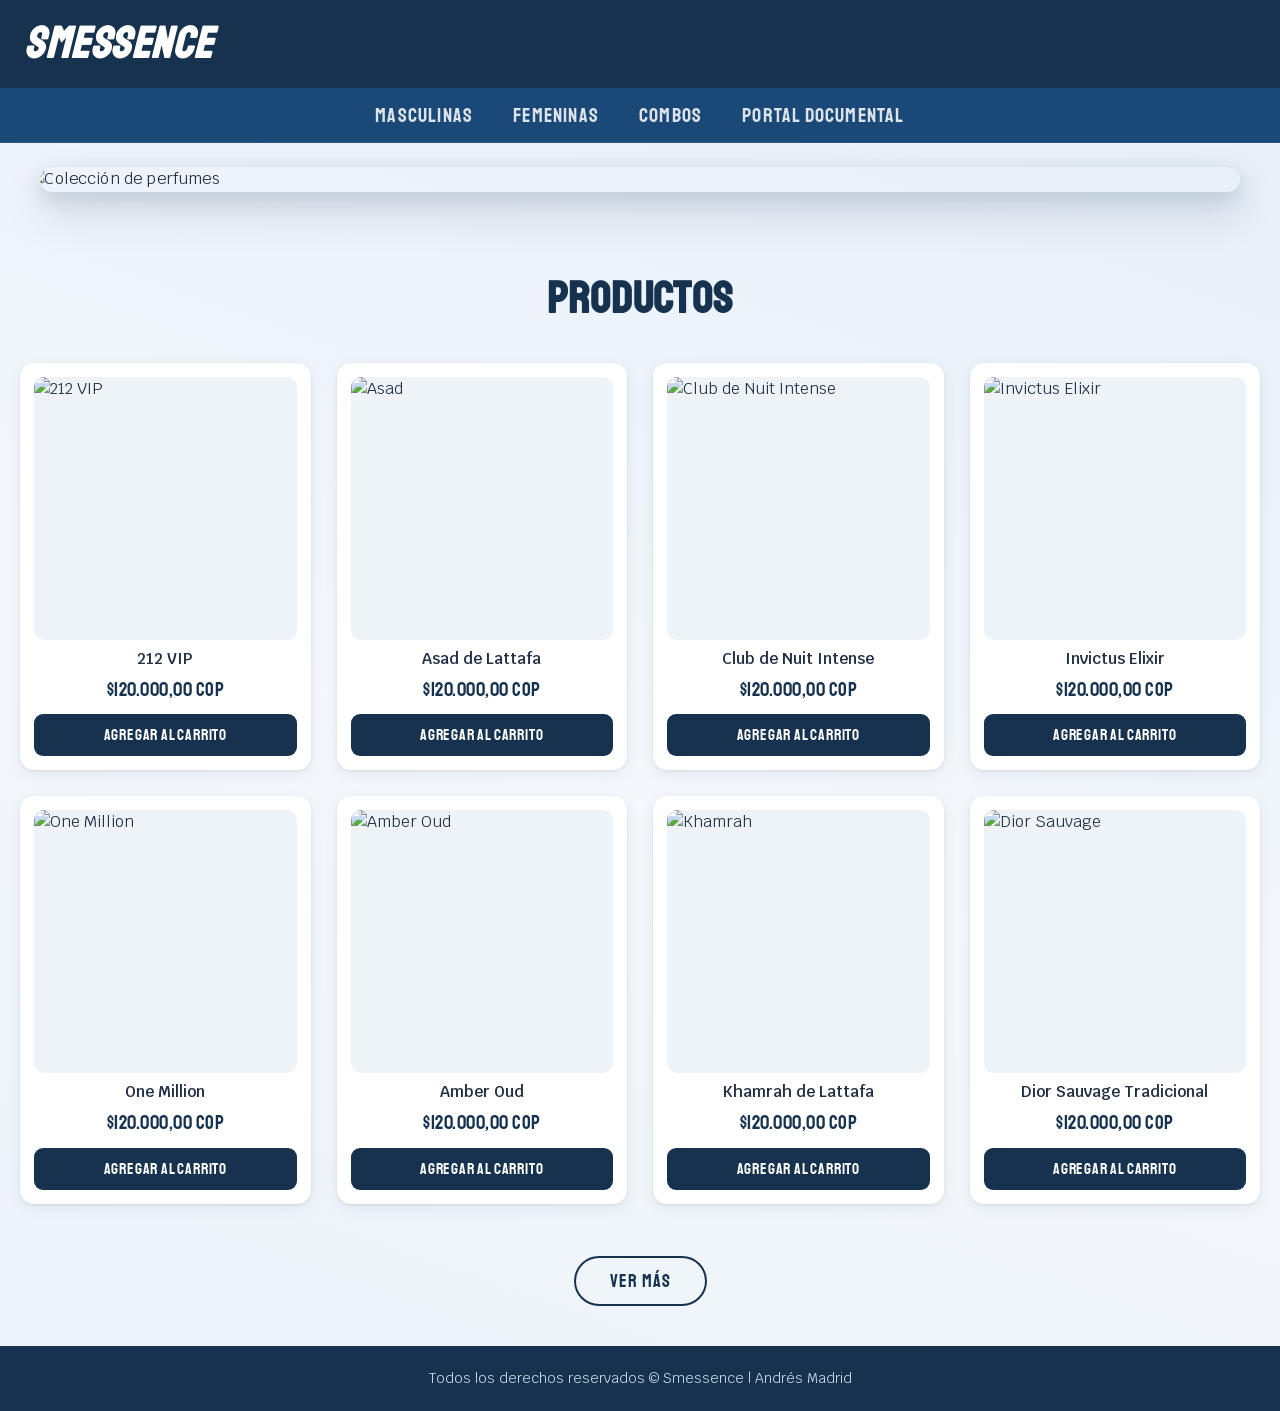
==== index.html @ 1ad8425e "Agrega Portal Documental y renueva visualmente el sitio Portal Documental (carpeta portal/): softwar" ====
<!DOCTYPE html>
<html lang="es">
<head>
    <meta charset="UTF-8">
    <meta name="viewport" content="width=device-width, initial-scale=1.0">
    <title>Smessence | Perfumes</title>
    <link rel="preload" href="css/normalize.css" as="style">
    <link rel="stylesheet" href="css/normalize.css">
    <link rel="preconnect" href="https://fonts.googleapis.com">
    <link rel="preconnect" href="https://fonts.gstatic.com" crossorigin>
    <link href="https://fonts.googleapis.com/css2?family=Krub:ital,wght@0,200;0,300;0,400;0,500;0,600;0,700;1,200;1,300;1,400;1,500;1,600;1,700&family=Staatliches&display=swap" rel="stylesheet">
    <link rel="stylesheet" href="css/style.css">
</head>
<body>
    <header class="header">
    <a href="/index.html"><h1 class="header__titulo"><i>Smessence</i></h1></a>
    </header>
    <div class="nav-pri">
        <nav class="navegacion-principal contenedor">
            <a href="pages/masculinas.html">Masculinas</a>
            <a href="pages/femeninas.html">Femeninas</a>
            <a href="pages/combos.html">Combos</a>
            <a href="portal/index.html">Portal Documental</a>
        </nav>
    </div>

    <div class="carrusel">
        <div class="carrusel-imagenes">
            <img src="imagenes/Bodegon_Vogue_4_202.jpg" alt="Colección de perfumes" class="activo">
            <img src="imagenes/jean-paul-gaultier-perfume-hombre-le-male-655b6e1000555.jpg" alt="Jean Paul Gaultier Le Male">
            <img src="imagenes/mejores-perfumes-citricos-para-hombre-649ea676714cf.jpg" alt="Perfumes cítricos para hombre">
        </div>
    </div>

    <main class="contenedor">
        <h1>Productos</h1>
        <div class="grid">
            <div class="producto">
                <a href="pages/Productos/212VIP">
                    <img class="producto__imagen" src="../imagenes/212.jpg" alt="212 VIP">
                    <div class="producto__informacion">
                        <p class="producto__nombre">212 VIP</p>
                        <p class="producto__precio">$120.000,00 COP</p>
                    </div>
                </a>
                 <button class="btn-agregar" onclick="agregarAlCarrito('212 VIP', 120000, 'imagenes/212.jpg')">
                    Agregar al carrito
                 </button>
            </div>
            <div class="producto">
                <a href="pages/Productos/asad.html">
                    <img class="producto__imagen" src="../imagenes/asad.jpg" alt="Asad">
                    <div class="producto__informacion">
                        <p class="producto__nombre">Asad de Lattafa</p>
                        <p class="producto__precio">$120.000,00 COP</p>
                    </div>
                </a>
                 <button class="btn-agregar" onclick="agregarAlCarrito('Asad', 120000, 'imagenes/asad.jpg')">
                    Agregar al carrito
                 </button>
            </div>
            <div class="producto">
                <a href="pages/Productos/clubdenuit.html">
                    <img class="producto__imagen" src="../imagenes/clubnuitintense.jpg" alt="Club de Nuit Intense">
                    <div class="producto__informacion">
                        <p class="producto__nombre">Club de Nuit Intense</p>
                        <p class="producto__precio">$120.000,00 COP</p>
                    </div>
                </a>
                 <button class="btn-agregar" onclick="agregarAlCarrito('Club de Nuit Intense', 120000, 'imagenes/clubnuitintense.jpg')">
                    Agregar al carrito
                 </button>
            </div>
            <div class="producto">
                <a href="pages/Productos/incituselixir.html">
                    <img class="producto__imagen" src="../imagenes/invictuselixir.jpg" alt="Invictus Elixir">
                    <div class="producto__informacion">
                        <p class="producto__nombre">Invictus Elixir</p>
                        <p class="producto__precio">$120.000,00 COP</p>
                    </div>
                </a>
                 <button class="btn-agregar" onclick="agregarAlCarrito('Invictus Elixir', 120000, 'imagenes/invictuselixir.jpg')">
                    Agregar al carrito
                 </button>
            </div>
            <div class="producto">
                <a href="pages/Productos/onemillion.html">
                    <img class="producto__imagen" src="../imagenes/onemillion.jpg" alt="One Million">
                    <div class="producto__informacion">
                        <p class="producto__nombre">One Million</p>
                        <p class="producto__precio">$120.000,00 COP</p>
                    </div>
                </a>
                 <button class="btn-agregar" onclick="agregarAlCarrito('One Million', 120000, 'imagenes/onemillion.jpg')">
                    Agregar al carrito
                 </button>
            </div>
            <div class="producto">
                <a href="pages/Productos/amberoud.html">
                    <img class="producto__imagen" src="../imagenes/amberoud.jpg" alt="Amber Oud">
                    <div class="producto__informacion">
                        <p class="producto__nombre">Amber Oud</p>
                        <p class="producto__precio">$120.000,00 COP</p>
                    </div>
                </a>
                 <button class="btn-agregar" onclick="agregarAlCarrito('Amber Oud', 120000, 'imagenes/amberoud.jpg')">
                    Agregar al carrito
                 </button>
            </div>
            <div class="producto">
                <a href="pages/Productos/khamrah.html">
                    <img class="producto__imagen" src="../imagenes/khamrah.jpg" alt="Khamrah">
                    <div class="producto__informacion">
                        <p class="producto__nombre">Khamrah de Lattafa</p>
                        <p class="producto__precio">$120.000,00 COP</p>
                    </div>
                </a>
                 <button class="btn-agregar" onclick="agregarAlCarrito('Khamrah', 120000, 'imagenes/khamrah.jpg')">
                    Agregar al carrito
                 </button>
            </div>
            <div class="producto">
                <a href="pages/Productos/diorsauvage.html">
                    <img class="producto__imagen" src="../imagenes/diordsauvagetradicional.jpg" alt="Dior Sauvage">
                    <div class="producto__informacion">
                        <p class="producto__nombre">Dior Sauvage Tradicional</p>
                        <p class="producto__precio">$120.000,00 COP</p>
                    </div>
                </a>
                 <button class="btn-agregar" onclick="agregarAlCarrito('Dior Sauvage', 120000, 'imagenes/diordsauvagetradicional.jpg')">
                    Agregar al carrito
                 </button>
            </div>
            <div class="producto oculto">
                <a href="pages/Productos/creed.html">
                    <img class="producto__imagen" src="../imagenes/creedvirginislanwater.jpg" alt="Creed Virgin Island Water">
                    <div class="producto__informacion">
                        <p class="producto__nombre">Creed Virgin Island Water</p>
                        <p class="producto__precio">$120.000,00 COP</p>
                    </div>
                </a>
                 <button class="btn-agregar" onclick="agregarAlCarrito('Creed Virgin Island Water', 120000, 'imagenes/creedvirginislanwater.jpg')">
                    Agregar al carrito
                 </button>
            </div>
            <div class="producto oculto">
                <a href="pages/Productos/ultramale.html">
                    <img class="producto__imagen" src="../imagenes/jeanpaulgaultierultramale.jpg" alt="Ultra Male">
                    <div class="producto__informacion">
                        <p class="producto__nombre">Ultra Male de Jean Paul Gaultier</p>
                        <p class="producto__precio">$120.000,00 COP</p>
                    </div>
                </a>
                 <button class="btn-agregar" onclick="agregarAlCarrito('Ultra Male', 120000, 'imagenes/ultramale.jpg')">
                    Agregar al carrito
                 </button>
            </div>
            <div class="producto oculto">
                <a href="pages/Productos/borninroma.html">
                    <img class="producto__imagen" src="../imagenes/romavaelntino.jpg" alt="Born in Roma Valentino">
                    <div class="producto__informacion">
                        <p class="producto__nombre">Born in Roma Valentino</p>
                        <p class="producto__precio">$120.000,00 COP</p>
                    </div>
                </a>
                 <button class="btn-agregar" onclick="agregarAlCarrito('Born in Roma Vaalentino', 120000, 'imagenes/romavaelntino.jpg')">
                    Agregar al carrito
                 </button>
            </div><div class="producto oculto">
                <a href="/pages/Productos/cloudariana.html" class="producto.html">
                    <img class="producto__imagen" src="/imagenes/cloudariana.jpg" alt="Cloud de Ariana Grande">
                    <div class="producto__informacion">
                        <p class="producto__nombre">Cloud de Ariana Grande</p>
                        <p class="producto__precio">$120.000,00 COP</p>
                    </div>
                </a>
                <button class="btn-agregar" onclick="agregarAlCarrito('Cloud de Ariana Grande', 120000, 'imagenes/cloudariana.jpg')">
                    Agregar al carrito
                 </button>
            </div><!--.PRODUCTOS-->
            <div class="producto oculto">
                <a href="/pages/Productos/thankunext.html" class="producto.html">
                    <img class="producto__imagen" src="/imagenes/thankunext.jpg" alt="Thank U Next de Ariana Grande">
                    <div class="producto__informacion">
                        <p class="producto__nombre">Thank U Next de Ariana Grande</p>
                        <p class="producto__precio">$120.000,00 COP</p>
                    </div>
                </a>
                <button class="btn-agregar" onclick="agregarAlCarrito('Thank U Next de Ariana Grande VIP', 120000, 'imagenes/thankunext.jpg')">
                    Agregar al carrito
                 </button>
            </div><!--.PRODUCTOS-->
            <div class="producto oculto">
                <a href="/pages/Productos/yara.html" class="producto.html">
                    <img class="producto__imagen" src="/imagenes/yara.jpg" alt="Yara">
                    <div class="producto__informacion">
                        <p class="producto__nombre">Yara</p>
                        <p class="producto__precio">$120.000,00 COP</p>
                    </div>
                </a>
                <button class="btn-agregar" onclick="agregarAlCarrito('Yara', 120000, 'imagenes/yara.jpg')">
                    Agregar al carrito
                 </button>
            </div><!--.PRODUCTOS-->
            <div class="producto oculto">
                <a href="/pages/Productos/scandal.html" class="producto.html">
                    <img class="producto__imagen" src="/imagenes/scandaljeanpaul.jpg" alt="Scandal de Jean Paul Gaultier ">
                    <div class="producto__informacion">
                        <p class="producto__nombre">Scandal de Jean Paul Gaultier</p>
                        <p class="producto__precio">$120.000,00 COP</p>
                    </div>
                </a>
                <button class="btn-agregar" onclick="agregarAlCarrito('Scandal de Jean Paul Gaultier', 120000, 'imagenes/scandaljeanpaul.jpg')">
                    Agregar al carrito
                 </button>
            </div><!--.PRODUCTOS-->
            <div class="producto oculto">
                <a href="/pages/Productos/moschinotoy.html" class="producto.html">
                    <img class="producto__imagen" src="/imagenes/moschinotoy2.jpg" alt="Moschino Toy 2 ">
                    <div class="producto__informacion">
                        <p class="producto__nombre">Moschino Toy 2</p>
                        <p class="producto__precio">$120.000,00 COP</p>
                    </div>
                </a>
                <button class="btn-agregar" onclick="agregarAlCarrito('212 Moschino Toy 2', 120000, 'imagenes/moschinotoy2.jpg')">
                    Agregar al carrito
                 </button>
            </div><!--.PRODUCTOS-->
            <div class="producto oculto">
                <a href="/pages/Productos/moschinotoy.html" class="producto.html">
                    <img class="producto__imagen" src="/imagenes/moschinofreshpink.jpg" alt="Moschino Fresh Pink ">
                    <div class="producto__informacion">
                        <p class="producto__nombre">Moschino Fresh Pink</p>
                        <p class="producto__precio">$120.000,00 COP</p>
                    </div>
                </a>
                <button class="btn-agregar" onclick="agregarAlCarrito('Moschino Fresh Pink', 120000, 'imagenes/moschinofreshpink.jpg')">
                    Agregar al carrito
                 </button>
            </div><!--.PRODUCTOS-->
            <div class="producto oculto">
                <a href="pages/Productos/lavieest.html" class="producto.html">
                    <img class="producto__imagen" src="/imagenes/lavieestbelledelancome.jpg" alt="La Vie Est Belle de Lancôme">
                    <div class="producto__informacion">
                        <p class="producto__nombre">La Vie Est Belle de Lancôme</p>
                        <p class="producto__precio">$120.000,00 COP</p>
                    </div>
                </a>
                <button class="btn-agregar" onclick="agregarAlCarrito('212 La Vie Est Belle de Lancôme', 120000, 'imagenes/lavieestbelledelancome.jpg')">
                    Agregar al carrito
                 </button>
            </div><!--.PRODUCTOS-->
            <div class="producto oculto">
                <a href="/pages/Productos/verygoodgirl.html" class="producto.html">
                    <img class="producto__imagen" src="/imagenes/goodgirlverygoodgirlCH.jpg" alt=" Good Girl Very Good Girl de Carolina Herrera">
                    <div class="producto__informacion">
                        <p class="producto__nombre">Good Girl Very Good Girl de Carolina Herrera</p>
                        <p class="producto__precio">$120.000,00 COP</p>
                    </div>
                </a>
                <button class="btn-agregar" onclick="agregarAlCarrito('Good Girl Very Good Girl de Carolina Herrera', 120000, 'imagenes/goodgirlverygoodgirlCH.jpg')">
                    Agregar al carrito
                 </button>
            </div><!--.PRODUCTOS-->
            <div class="producto oculto oculto">
                <a href="/pages/Productos/goodgirl.html" class="producto.html">
                    <img class="producto__imagen" src="/imagenes/goodgirlCH.jpg" alt="Good Girl de Carolina Herrera">
                    <div class="producto__informacion">
                        <p class="producto__nombre">Good Girl de Carolina Herrera</p>
                        <p class="producto__precio">$120.000,00 COP</p>
                    </div>
                </a>
                <button class="btn-agregar" onclick="agregarAlCarrito('Good Girl de Carolina Herrera', 120000, 'imagenes/goodgirlCH.jpg')">
                    Agregar al carrito
                 </button>
            </div><!--.PRODUCTOS-->
            <!--.PRODUCTOS-->
            <div class="producto oculto oculto">
                <a href="/pages/Productos/olympea.html" class="producto.html">
                    <img class="producto__imagen" src="/imagenes/Olympeadepacorabanne.jpg" alt="Olympea de Paco Rabanne">
                    <div class="producto__informacion">
                        <p class="producto__nombre">Olympea de Paco Rabanne</p>
                        <p class="producto__precio">$120.000,00 COP</p>
                    </div>
                </a>
                <button class="btn-agregar" onclick="agregarAlCarrito('Olympea de Paco Rabanne', 120000, 'imagenes/Olympeadepacorabanne.jpg')">
                    Agregar al carrito
                 </button>
            </div><!--.PRODUCTOS-->
            <div class="producto oculto oculto">
                <a href="/pages/Productos/goodgirlblush.html" class="producto.html">
                    <img class="producto__imagen" src="/imagenes/goodgirlblushCH.jpg" alt="Good Girl Blush de Carolina Herrera">
                    <div class="producto__informacion">
                        <p class="producto__nombre">Good Girl Blush de Carolina Herrera</p>
                        <p class="producto__precio">$120.000,00 COP</p>
                    </div>
                </a>
                <button class="btn-agregar" onclick="agregarAlCarrito('212 VIP', 120000, 'imagenes/goodgirlblushCH.jpg')">
                    Agregar al carrito
                 </button>
            </div><!--.PRODUCTOS-->
            <div class="producto oculto oculto">
                <a href="/pages/Productos/coco.html" class="producto.html">
                    <img class="producto__imagen" src="/imagenes/cocoMademoiselledechanel.jpg" alt="Coco Mademoiselle de Chanel">
                    <div class="producto__informacion">
                        <p class="producto__nombre">Coco Mademoiselle de Chanel</p>
                        <p class="producto__precio">$120.000,00 COP</p>
                    </div>
                </a>
                <button class="btn-agregar" onclick="agregarAlCarrito('Coco Mademoiselle de Chanel', 120000, 'imagenes/cocoMademoiselledechanel.jpg')">
                    Agregar al carrito
                 </button>
            </div><!--.PRODUCTOS-->
            <div class="producto oculto">
                <a href="/pages/Productos/combokhamrah.html" class="producto.html">
                    <img class="producto__imagen" src="/imagenes/combo-asad-khamrha-clubnuit.jpg" alt="Asad de Lattafa + Khamrah de Lattafa + Club de Nuit">
                    <div class="producto__informacion">
                        <p class="producto__nombre">Asad de Lattafa + Khamrah de Lattafa + Club de Nuit</p>
                        <p class="producto__precio">$210.000,00 COP</p>
                    </div>
                </a>
                <button class="btn-agregar" onclick="agregarAlCarrito('Asad de Lattafa + Khamrah de Lattafa + Club de Nuit', 210000, 'imagenes/combo-asad-khamrha-clubnuit.jpg')">
                    Agregar al carrito
                 </button>
            </div><!--.PRODUCTOS-->
            <div class="producto oculto">
                <a href="/pages/Productos/comboeros.html" class="producto.html">
                    <img class="producto__imagen" src="/imagenes/combo-asad-eros-oudforglory.jpg" alt="Asad de Lattafa + Versace Eros + Oud for Glory de Lattafa">
                    <div class="producto__informacion">
                        <p class="producto__nombre">Asad de Lattafa + Versace Eros + Oud for Glory de Lattafa</p>
                        <p class="producto__precio">$210.000,00 COP</p>
                    </div>
                </a>
                <button class="btn-agregar" onclick="agregarAlCarrito('Asad de Lattafa + Versace Eros + Oud for Glory de Lattafa', 210000, 'imagenes/combo-asad-eros-oudforglory.jpg')">
                    Agregar al carrito
                 </button>
            </div><!--.PRODUCTOS-->
            <div class="producto oculto">
                <a href="/pages/Productos/combobleuchanel.html" class="producto.html">
                    <img class="producto__imagen" src="/imagenes/combo-dior-bluechanel-212.jpg" alt="Sauvage de Dior + Bleu de Chanel + 212 VIP Black de Carolina Herrera">
                    <div class="producto__informacion">
                        <p class="producto__nombre">Sauvage de Dior + Bleu de Chanel + 212 VIP Black de Carolina Herrera</p>
                        <p class="producto__precio">$210.000,00 COP</p>
                    </div>
                </a>
                <button class="btn-agregar" onclick="agregarAlCarrito('Sauvage de Dior + Bleu de Chanel + 212 VIP Black de Carolina Herrera', 210000, 'imagenes/combo-dior-bluechanel-212.jpg')">
                    Agregar al carrito
                 </button>
            </div><!--.PRODUCTOS-->
            <div class="producto oculto">
                <a href="/pages/Productos/combocreed.html" class="producto.html">
                    <img class="producto__imagen" src="/imagenes/combo-eros-dior-creed-212.jpg" alt="Versace Eros + Sauvage de Dior + Silver Mountain Water de Creed + 212 Men">
                    <div class="producto__informacion">
                        <p class="producto__nombre">Versace Eros + Sauvage de Dior + Silver Mountain Water de Creed + 212 Men</p>
                        <p class="producto__precio">$250.000,00 COP</p>
                    </div>
                </a>
                <button class="btn-agregar" onclick="agregarAlCarrito('Versace Eros + Sauvage de Dior + Silver Mountain Water de Creed + 212 Men', 210000, 'imagenes/combo-eros-dior-creed-212.jpg')">
                    Agregar al carrito
                 </button>
            </div><!--.PRODUCTOS-->
            <div class="producto oculto">
                <a href="/pages/Productos/comboone.html" class="producto.html">
                    <img class="producto__imagen" src="/imagenes/combo-onemillion,lemale,212.jpg" alt="One million + Le male de Jean Paul Gaultier + 212 VIP MEN">
                    <div class="producto__informacion">
                        <p class="producto__nombre">One million + Le male de Jean Paul Gaultier + 212 VIP MEN</p>
                        <p class="producto__precio">$210.000,00 COP</p>
                    </div>
                </a>
                <button class="btn-agregar" onclick="agregarAlCarrito('One million + Le male de Jean Paul Gaultier + 212 VIP MEN', 210000, 'imagenes/combo-onemillion,lemale,212.jpg')">
                    Agregar al carrito
                 </button>
            </div><!--.PRODUCTOS-->
            <div class="producto oculto">
                <a href="/pages/Productos/combococo.html" class="producto.html">
                    <img class="producto__imagen" src="/imagenes/combo-coco-blush-yara.jpg" alt="Good Girl Blush de Carolina Herrera + Coco Mademoiselle de Chanel + Yara de Lattafa">
                    <div class="producto__informacion">
                        <p class="producto__nombre">Good Girl Blush de Carolina Herrera + Coco Mademoiselle de Chanel + Yara de Lattafa</p>
                        <p class="producto__precio">$210.000,00 COP</p>
                    </div>
                </a>
                <button class="btn-agregar" onclick="agregarAlCarrito('Good Girl Blush de Carolina Herrera + Coco Mademoiselle de Chanel + Yara de Lattafa', 210000, 'imagenes/combo-coco-blush-yara.jpg')">
                    Agregar al carrito
                 </button>
            </div><!--.PRODUCTOS-->
            <div class="producto oculto">
                <a href="/pages/Productos/combogoodgirl.html" class="producto.html">
                    <img class="producto__imagen" src="/imagenes/combo-goodgirl.jpg" alt="Good Girl + Good Girl Blush + Good Girl Very Good Girl">
                    <div class="producto__informacion">
                        <p class="producto__nombre">Good Girl + Good Girl Blush + Good Girl Very Good Girl</p>
                        <p class="producto__precio">$210.000,00 COP</p>
                    </div>
                </a>
                <button class="btn-agregar" onclick="agregarAlCarrito('Good Girl + Good Girl Blush + Good Girl Very Good Girl', 210000, 'imagenes/combo-goodgirl.jpg')">
                    Agregar al carrito
                 </button>
            </div><!--.PRODUCTOS-->
            <div class="producto oculto">
                <a href="/pages/Productos/combomoschino.html" class="producto.html">
                    <img class="producto__imagen" src="/imagenes/combo-toy2-goodblush-thanku.jpg" alt="Toy 2 Bubblegum de Moschino + Good Girl Blush de Carolina Herrera + Thank U Next de Ariana Grande">
                    <div class="producto__informacion">
                        <p class="producto__nombre">Toy 2 Bubblegum de Moschino + Good Girl Blush de Carolina Herrera + Thank U Next de Ariana Grande</p>
                        <p class="producto__precio">$210.000,00 COP</p>
                    </div>
                </a>
                 <button class="btn-agregar" onclick="agregarAlCarrito('Toy 2 Bubblegum de Moschino + Good Girl Blush de Carolina Herrera + Thank U Next de Ariana Grande', 210000, 'imagenes/combo-toy2-goodblush-thanku.jpg')">
                    Agregar al carrito
                 </button>
            </div><!--.PRODUCTOS-->
            <div class="producto oculto">
                <a href="/pages/Productos/comboyara.html" class="producto.html">
                    <img class="producto__imagen" src="/imagenes/combo-yara-goodblush-thanku.jpg" alt="Yara de Lattafa + Good Girl Blush de Carolina Herrera + Thank U Next de Ariana Grande">
                    <div class="producto__informacion">
                        <p class="producto__nombre">Yara de Lattafa + Good Girl Blush de Carolina Herrera + Thank U Next de Ariana Grande</p>
                        <p class="producto__precio">$210.000,00 COP</p>
                    </div>
                </a>
                 <button class="btn-agregar" onclick="agregarAlCarrito('Yara de Lattafa + Good Girl Blush de Carolina Herrera + Thank U Next de Ariana Grande', 210000, 'imagenes/combo-yara-goodblush-thanku.jpg')">
                    Agregar al carrito
                 </button>
            </div><!--.PRODUCTOS-->

        </div>
    </main>

    <button id="ver-mas">Ver más</button>

    <footer class="footer">
        <p>Todos los derechos reservados &copy; Smessence | Andrés Madrid</p>
    </footer>
    <script src="js/carrito.js"></script>
    <script src="js/script.js"></script>
</body>
</body>
</html>
---- css/style.css ----
/* ============================================
   SMESSENCE - Hoja de estilos
   Identidad: azules acero + Staatliches/Krub
   ============================================ */
:root{
    /* nombres originales (valores renovados) */
    --primario: #F2F6FA;
    --secundario: #2D6DA3;
    --secundariooscuro: #16324F;
    --beige: #DCE7F2;
    --negro: #1B2733;
    --blanco: #fff;

    /* tonos nuevos */
    --navy: #16324F;
    --navy-claro: #1B4977;
    --azul: #2D6DA3;
    --azul-suave: #A6C0DD;
    --tinta: #233044;
    --gris-texto: #51647A;
    --borde-suave: #DEE7F0;
    --acento-rojo: #E11D48;

    --sombra-1: 0 1px 3px rgba(22,50,79,.08), 0 4px 14px rgba(22,50,79,.08);
    --sombra-2: 0 8px 20px rgba(22,50,79,.14), 0 20px 44px rgba(22,50,79,.16);
    --curva: cubic-bezier(.16, 1, .3, 1);

    --fuentePrincipal: 'Staatliches', sans-serif;
    --fuenteTexto: 'Krub', Arial, sans-serif;
}

html{
    box-sizing: border-box;
    font-size: 62.5%;
    scroll-behavior: smooth;
}
*, *:before, *:after{
    box-sizing: inherit;
}

/**  GLOBALES  **/
.flex{
    display: flex;
}
body{
    font-family: var(--fuenteTexto);
    font-size: 1.6rem;
    line-height: 1.55;
    margin: 0;
    padding: 0;
    color: var(--tinta);
}
p{
    font-size: 1.6rem;
    font-family: var(--fuenteTexto);
    color: var(--tinta);
}
a{
    text-decoration: none;
    color: inherit;
}
img{
    width: 100%;
    display: block;
}
:focus-visible{
    outline: 3px solid rgba(45,109,163,.5);
    outline-offset: 2px;
    border-radius: .5rem;
}
.contenedor{
    max-width: 140rem;
    margin: 0 auto;
}
.contenedor h1{
    font-size: 4.4rem;
}
h1, h2, h3{
    text-align: center;
    font-family: var(--fuentePrincipal);
    color: var(--navy);
    letter-spacing: .08rem;
    text-wrap: balance;
}
h1{ font-size: 4rem; }
h2{ font-size: 3.2rem; }
h3{ font-size: 2.4rem; }
.w-sm-100{
    width: 100%;
}
@media (min-width: 768px){
    .w-sm-100{
        width: auto;
    }
}
main{
    margin-top: 1rem;
    padding: 2rem;
}
section{
    height: auto;
}

/* FONDO CON MOVIMIENTO (suave, tonos claros para que el texto siempre se lea) */
body{
    min-height: 100vh;
    background: linear-gradient(200deg, #D7E4F2, #F4F8FC 35%, #E2EBF4 70%, #F7FAFD);
    background-size: 300% 300%;
    animation: moverGradiente 26s ease infinite;
}
@keyframes moverGradiente{
    0%{ background-position: 0% 50%; }
    50%{ background-position: 100% 50%; }
    100%{ background-position: 0% 50%; }
}

/* HEADER */
.header{
    background-color: var(--navy);
    display: flex;
    justify-content: space-between;
    align-items: center;
    padding: .4rem 2.4rem;
    width: 100%;
    box-shadow: 0 2px 12px rgba(22,50,79,.25);
}
.header__titulo{
    background: none;
    margin: .6rem 0;
    font-size: 4.4rem;
    color: var(--blanco);
    letter-spacing: .15rem;
    text-align: left;
}
.header a{
    transition: opacity .2s var(--curva);
}
.header a:hover{
    opacity: .85;
}

/* ============================================
   CARRITO - ÍCONO EN HEADER
   ============================================ */
.carrito-icono{
    font-size: 2.6rem;
    cursor: pointer;
    position: relative;
    padding: 1rem;
    color: var(--blanco);
    transition: transform .2s var(--curva);
}
.carrito-icono:hover{
    transform: scale(1.12);
}
#carrito-contador{
    position: absolute;
    top: 0;
    right: 0;
    background-color: var(--acento-rojo);
    color: white;
    border-radius: 50%;
    width: 2rem;
    height: 2rem;
    font-size: 1.2rem;
    display: flex;
    justify-content: center;
    align-items: center;
    font-family: var(--fuenteTexto);
    font-weight: 700;
}

/* ============================================
   CARRITO - PANEL LATERAL
   ============================================ */
#carrito-panel{
    position: fixed;
    top: 0;
    right: -42rem;
    width: 38rem;
    max-width: 92vw;
    height: 100vh;
    background-color: white;
    border-radius: 1.6rem 0 0 1.6rem;
    box-shadow: -10px 0 40px rgba(22,50,79,.3);
    z-index: 2000;
    transition: right .35s var(--curva);
    display: flex;
    flex-direction: column;
}
#carrito-panel.abierto{
    right: 0;
}
#carrito-overlay{
    display: none;
    position: fixed;
    top: 0;
    left: 0;
    width: 100%;
    height: 100%;
    background-color: rgba(22,50,79,.5);
    z-index: 1999;
}
#carrito-panel.abierto ~ #carrito-overlay{
    display: block;
}
.carrito-header{
    display: flex;
    justify-content: space-between;
    align-items: center;
    padding: 1.8rem 2rem;
    background-color: var(--navy);
    border-radius: 1.6rem 0 0 0;
}
.carrito-header h2{
    margin: 0;
    color: var(--blanco);
    letter-spacing: .1rem;
}
.carrito-header button{
    background: none;
    border: none;
    font-size: 2rem;
    cursor: pointer;
    color: var(--blanco);
    transition: transform .2s var(--curva);
}
.carrito-header button:hover{
    transform: scale(1.15);
}
#carrito-lista{
    flex: 1;
    overflow-y: auto;
    padding: 2rem;
}
.carrito-vacio{
    text-align: center;
    color: var(--gris-texto);
    margin-top: 5rem;
}
.carrito-item{
    display: flex;
    align-items: center;
    gap: 1.5rem;
    padding: 1.5rem 0;
    border-bottom: 1px solid var(--borde-suave);
}
.carrito-item img{
    width: 7rem;
    height: 7rem;
    object-fit: cover;
    border-radius: 1rem;
}
.carrito-item-info{
    flex: 1;
}
.carrito-item-nombre{
    font-family: var(--fuenteTexto);
    font-weight: 600;
    font-size: 1.5rem;
    margin: 0 0 .4rem 0;
    color: var(--tinta);
}
.carrito-item-precio{
    font-size: 1.4rem;
    color: var(--navy-claro);
    font-weight: 700;
    margin: 0;
}
.carrito-item-cantidad{
    font-size: 1.3rem;
    color: var(--gris-texto);
    margin: 0;
}
.carrito-item-eliminar{
    background: none;
    border: none;
    font-size: 1.8rem;
    cursor: pointer;
    color: var(--gris-texto);
    transition: color .2s var(--curva), transform .2s var(--curva);
}
.carrito-item-eliminar:hover{
    color: var(--acento-rojo);
    transform: scale(1.12);
}
.carrito-footer{
    padding: 2rem;
    border-top: 1px solid var(--borde-suave);
    background-color: white;
}
.carrito-footer p{
    font-size: 2rem;
    font-family: var(--fuentePrincipal);
    text-align: right;
    margin-bottom: 1.5rem;
    color: var(--navy);
}
#carrito-total{
    color: var(--navy);
    font-weight: bold;
}
.carrito-btn-comprar{
    width: 100%;
    padding: 1.4rem;
    background-color: var(--navy);
    color: var(--blanco);
    border: none;
    border-radius: 1rem;
    font-size: 1.8rem;
    font-family: var(--fuentePrincipal);
    letter-spacing: .08rem;
    cursor: pointer;
    transition: background-color .2s var(--curva), transform .2s var(--curva);
}
.carrito-btn-comprar:hover{
    background-color: var(--azul);
    transform: translateY(-1px);
}
.carrito-btn-limpiar{
    width: 100%;
    padding: 1.3rem;
    background-color: transparent;
    color: var(--navy);
    border: 1px solid var(--borde-suave);
    border-radius: 1rem;
    font-size: 1.6rem;
    font-family: var(--fuentePrincipal);
    letter-spacing: .08rem;
    cursor: pointer;
    transition: background-color .2s var(--curva), border-color .2s var(--curva);
    margin-top: 1.2rem;
}
.carrito-btn-limpiar:hover{
    background-color: #ECF2F8;
    border-color: var(--azul-suave);
}
.carrito-btn-eliminar:hover{
    background-color: var(--azul);
}

/* ============================================
   BOTÓN AGREGAR AL CARRITO
   ============================================ */
.btn-agregar{
    width: 100%;
    padding: 1.1rem;
    margin-top: 1.2rem;
    background-color: var(--navy);
    color: white;
    border: none;
    border-radius: .9rem;
    font-size: 1.55rem;
    font-family: var(--fuentePrincipal);
    letter-spacing: .08rem;
    cursor: pointer;
    transition: background-color .2s var(--curva), transform .2s var(--curva), box-shadow .2s var(--curva);
}
.btn-agregar:hover{
    background-color: var(--azul);
    color: var(--blanco);
    transform: translateY(-1px);
    box-shadow: 0 4px 12px rgba(22,50,79,.25);
}
.btn-agregar:active{
    transform: translateY(0) scale(.98);
}

/* BARRA DE NAVEGACION */
.nav-pri{
    background-color: var(--navy-claro);
    box-shadow: inset 0 -1px 0 rgba(255,255,255,.08);
}
.navegacion-principal{
    display: flex;
    justify-content: center;
    gap: .5rem;
    flex-direction: column;
}
@media (min-width: 768px){
    .navegacion-principal{
        flex-direction: row;
        gap: 2rem;
    }
}
.navegacion-principal a{
    position: relative;
    display: block;
    text-align: center;
    color: var(--blanco);
    text-decoration: none;
    font-size: 2rem;
    font-weight: 500;
    padding: 1.2rem 1rem;
    font-family: var(--fuentePrincipal);
    letter-spacing: .12rem;
    opacity: .85;
    transition: opacity .2s var(--curva);
}
.navegacion-principal a::after{
    content: '';
    position: absolute;
    left: 50%;
    bottom: .5rem;
    width: 55%;
    height: .3rem;
    border-radius: 99rem;
    background-color: var(--azul-suave);
    transform: translateX(-50%) scaleX(0);
    transform-origin: center;
    transition: transform .28s var(--curva);
}
.navegacion-principal a:hover{
    color: var(--blanco);
    opacity: 1;
}
.navegacion-principal a:hover::after{
    transform: translateX(-50%) scaleX(1);
}

/* CARRUSEL */
.carrusel{
    position: relative;
    max-width: 120rem;
    margin: 2.4rem auto;
    overflow: hidden;
    border: none;
    border-radius: 1.6rem;
    box-shadow: var(--sombra-2);
    padding-bottom: 0;
}
.carrusel-imagenes{
    display: flex;
    transition: transform .5s var(--curva);
}
.carrusel-imagenes img{
    max-width: 100%;
    display: block;
    width: 100%;
    transition: opacity .6s var(--curva), transform .6s var(--curva);
    opacity: 0;
}
.carrusel-imagenes img.activo{
    opacity: 1;
    transform: scale(1.02);
}
.prev{ left: 10px; }
.next{ right: 10px; }
.activo{
    display: block;
}
.carrusel-imagenes img:not(.activo){
    display: none;
}

.contenido{
    color: white;
    text-align: center;
    padding: 20px;
}

/* GRID */
.grid{
    display: grid;
    grid-template-columns: repeat(auto-fill, minmax(16rem, 1fr));
    gap: 1.8rem;
}
@media (min-width: 768px){
    .grid{
        grid-template-columns: repeat(auto-fill, minmax(24rem, 1fr));
        gap: 2.6rem;
    }
}

/* PRODUCTOS */
.producto{
    background-color: var(--blanco);
    border-radius: 1.4rem;
    padding: 1.4rem;
    width: 100%;
    display: flex;
    flex-direction: column;
    box-shadow: var(--sombra-1);
    transition: transform .28s var(--curva), box-shadow .28s var(--curva);
}
.producto:hover{
    transform: translateY(-5px);
    box-shadow: var(--sombra-2);
    cursor: pointer;
}
.producto > a{
    flex: 1;
}
.producto__imagen{
    border-radius: 1rem;
    width: 100%;
    aspect-ratio: 1 / 1;
    object-fit: cover;
    background-color: #EEF3F8;
}
.producto__nombre{
    font-size: 1.55rem;
    color: var(--tinta);
    font-weight: 600;
}
.producto__precio{
    font-size: 1.9rem;
    color: var(--navy);
    font-family: var(--fuentePrincipal);
    letter-spacing: .05rem;
}
.producto__nombre, .producto__precio{
    margin: .9rem 0 0;
    text-align: center;
    line-height: 1.3;
}
.producto__nombre{
    font-family: var(--fuenteTexto);
}
.oculto{
    display: none;
}
#ver-mas{
    margin: 3.2rem auto 1rem;
    padding: 1.2rem 3.4rem;
    font-size: 1.8rem;
    cursor: pointer;
    display: block;
    text-align: center;
    width: auto;
    max-width: 24rem;
    background-color: transparent;
    color: var(--navy);
    border: 2px solid var(--navy);
    border-radius: 99rem;
    transition: background-color .22s var(--curva), color .22s var(--curva), transform .22s var(--curva);
    font-family: var(--fuentePrincipal);
    letter-spacing: .1rem;
}
#ver-mas:hover{
    background-color: var(--navy);
    color: var(--blanco);
    transform: translateY(-2px);
}

/* PRODUCTO INDIVIDUAL */
.individual{
    box-shadow: var(--sombra-1);
    padding: 2.6rem;
    border-radius: 1.4rem;
    background-color: var(--blanco);
    color: var(--tinta);
    font-family: var(--fuenteTexto);
    margin-top: 2.4rem;
}
.individual h1{
    margin-top: 0;
}
@media (min-width: 768px){
    .perfume{
        display: grid;
        grid-template-columns: repeat(2, 1fr);
        column-gap: 2.6rem;
        align-items: start;
    }
}
.perfume img{
    border-radius: 1.2rem;
}
.formulario{
    display: grid;
    grid-template-columns: repeat(2, 1fr);
    gap: 2rem;
}
.formulario__submit{
    background-color: var(--navy);
    color: var(--blanco);
    font-size: 1.9rem;
    font-family: var(--fuentePrincipal);
    letter-spacing: .08rem;
    padding: 1.6rem;
    border: none;
    border-radius: 1rem;
    transition: background-color .25s var(--curva), transform .25s var(--curva);
    grid-column: 1/3;
}
.formulario__submit:hover{
    cursor: pointer;
    background-color: var(--azul);
    transform: translateY(-1px);
}

/* FOOTER */
.footer{
    text-align: center;
    color: #C9D8E8;
    background-color: var(--navy);
    margin-top: 4rem;
    padding: 2.2rem 1rem;
}
.footer p{
    font-size: 1.4rem;
    color: #C9D8E8;
    margin: 0;
}

/* MOVIMIENTO REDUCIDO */
@media (prefers-reduced-motion: reduce){
    html{
        scroll-behavior: auto;
    }
    body{
        animation: none;
    }
    *, *::before, *::after{
        animation-duration: .01ms !important;
        transition-duration: .01ms !important;
    }
}
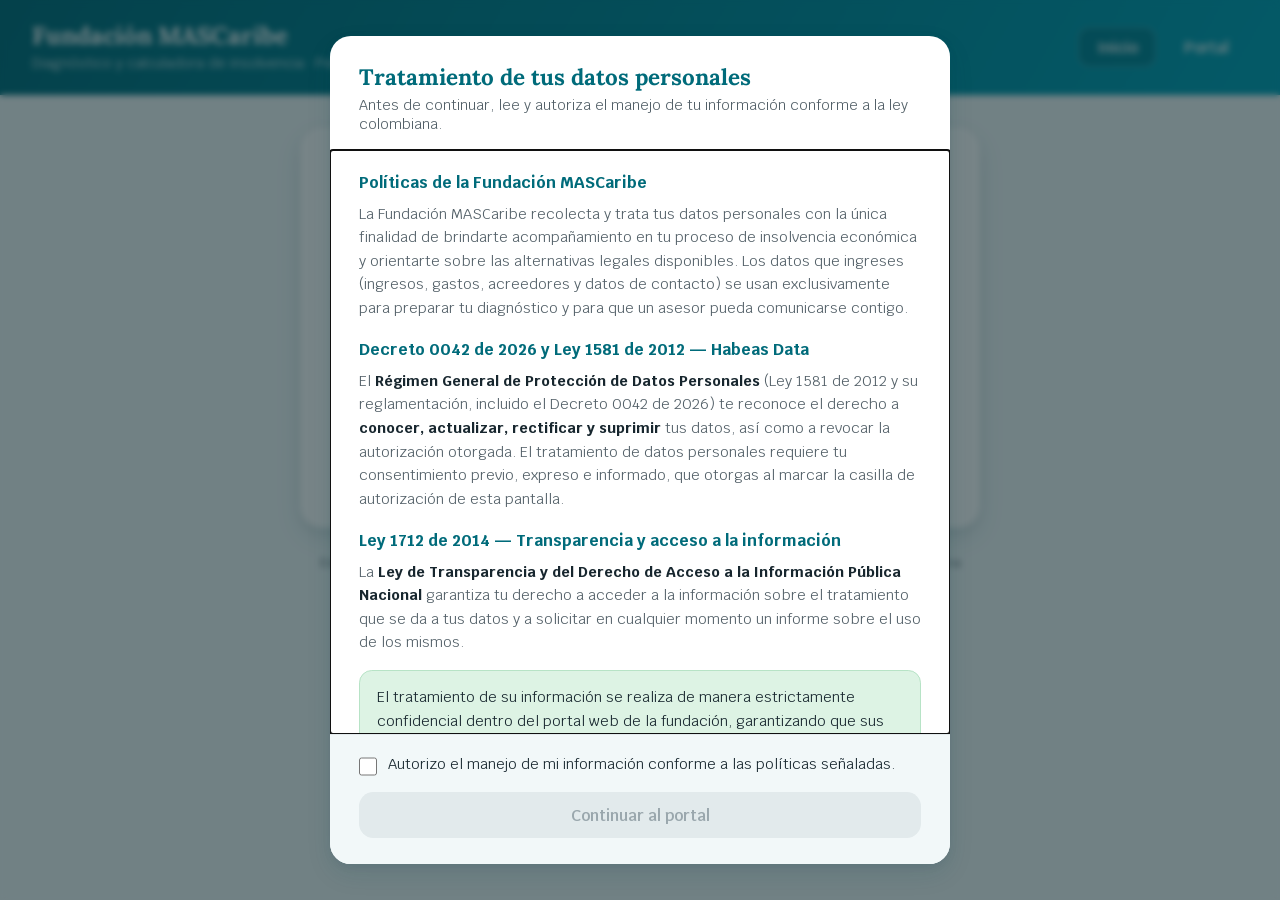
==== commit 0a809c66: "Diagnostico como pagina principal, arregla CSS y limpia codigo muerto - La raiz (/) redirige a porta" ====
--- a/index.html
+++ b/index.html
@@ -3,433 +3,11 @@
 <head>
     <meta charset="UTF-8">
     <meta name="viewport" content="width=device-width, initial-scale=1.0">
-    <title>Smessence | Perfumes</title>
-    <link rel="preload" href="css/normalize.css" as="style">
-    <link rel="stylesheet" href="css/normalize.css">
-    <link rel="preconnect" href="https://fonts.googleapis.com">
-    <link rel="preconnect" href="https://fonts.gstatic.com" crossorigin>
-    <link href="https://fonts.googleapis.com/css2?family=Krub:ital,wght@0,200;0,300;0,400;0,500;0,600;0,700;1,200;1,300;1,400;1,500;1,600;1,700&family=Staatliches&display=swap" rel="stylesheet">
-    <link rel="stylesheet" href="css/style.css">
+    <title>Fundación MASCaribe</title>
+    <meta http-equiv="refresh" content="0; url=portal/diagnostico.html">
+    <link rel="canonical" href="portal/diagnostico.html">
 </head>
 <body>
-    <header class="header">
-    <a href="/index.html"><h1 class="header__titulo"><i>Smessence</i></h1></a>
-    </header>
-    <div class="nav-pri">
-        <nav class="navegacion-principal contenedor">
-            <a href="pages/masculinas.html">Masculinas</a>
-            <a href="pages/femeninas.html">Femeninas</a>
-            <a href="pages/combos.html">Combos</a>
-            <a href="portal/index.html">Portal Documental</a>
-        </nav>
-    </div>
-
-    <div class="carrusel">
-        <div class="carrusel-imagenes">
-            <img src="imagenes/Bodegon_Vogue_4_202.jpg" alt="Colección de perfumes" class="activo">
-            <img src="imagenes/jean-paul-gaultier-perfume-hombre-le-male-655b6e1000555.jpg" alt="Jean Paul Gaultier Le Male">
-            <img src="imagenes/mejores-perfumes-citricos-para-hombre-649ea676714cf.jpg" alt="Perfumes cítricos para hombre">
-        </div>
-    </div>
-
-    <main class="contenedor">
-        <h1>Productos</h1>
-        <div class="grid">
-            <div class="producto">
-                <a href="pages/Productos/212VIP">
-                    <img class="producto__imagen" src="../imagenes/212.jpg" alt="212 VIP">
-                    <div class="producto__informacion">
-                        <p class="producto__nombre">212 VIP</p>
-                        <p class="producto__precio">$120.000,00 COP</p>
-                    </div>
-                </a>
-                 <button class="btn-agregar" onclick="agregarAlCarrito('212 VIP', 120000, 'imagenes/212.jpg')">
-                    Agregar al carrito
-                 </button>
-            </div>
-            <div class="producto">
-                <a href="pages/Productos/asad.html">
-                    <img class="producto__imagen" src="../imagenes/asad.jpg" alt="Asad">
-                    <div class="producto__informacion">
-                        <p class="producto__nombre">Asad de Lattafa</p>
-                        <p class="producto__precio">$120.000,00 COP</p>
-                    </div>
-                </a>
-                 <button class="btn-agregar" onclick="agregarAlCarrito('Asad', 120000, 'imagenes/asad.jpg')">
-                    Agregar al carrito
-                 </button>
-            </div>
-            <div class="producto">
-                <a href="pages/Productos/clubdenuit.html">
-                    <img class="producto__imagen" src="../imagenes/clubnuitintense.jpg" alt="Club de Nuit Intense">
-                    <div class="producto__informacion">
-                        <p class="producto__nombre">Club de Nuit Intense</p>
-                        <p class="producto__precio">$120.000,00 COP</p>
-                    </div>
-                </a>
-                 <button class="btn-agregar" onclick="agregarAlCarrito('Club de Nuit Intense', 120000, 'imagenes/clubnuitintense.jpg')">
-                    Agregar al carrito
-                 </button>
-            </div>
-            <div class="producto">
-                <a href="pages/Productos/incituselixir.html">
-                    <img class="producto__imagen" src="../imagenes/invictuselixir.jpg" alt="Invictus Elixir">
-                    <div class="producto__informacion">
-                        <p class="producto__nombre">Invictus Elixir</p>
-                        <p class="producto__precio">$120.000,00 COP</p>
-                    </div>
-                </a>
-                 <button class="btn-agregar" onclick="agregarAlCarrito('Invictus Elixir', 120000, 'imagenes/invictuselixir.jpg')">
-                    Agregar al carrito
-                 </button>
-            </div>
-            <div class="producto">
-                <a href="pages/Productos/onemillion.html">
-                    <img class="producto__imagen" src="../imagenes/onemillion.jpg" alt="One Million">
-                    <div class="producto__informacion">
-                        <p class="producto__nombre">One Million</p>
-                        <p class="producto__precio">$120.000,00 COP</p>
-                    </div>
-                </a>
-                 <button class="btn-agregar" onclick="agregarAlCarrito('One Million', 120000, 'imagenes/onemillion.jpg')">
-                    Agregar al carrito
-                 </button>
-            </div>
-            <div class="producto">
-                <a href="pages/Productos/amberoud.html">
-                    <img class="producto__imagen" src="../imagenes/amberoud.jpg" alt="Amber Oud">
-                    <div class="producto__informacion">
-                        <p class="producto__nombre">Amber Oud</p>
-                        <p class="producto__precio">$120.000,00 COP</p>
-                    </div>
-                </a>
-                 <button class="btn-agregar" onclick="agregarAlCarrito('Amber Oud', 120000, 'imagenes/amberoud.jpg')">
-                    Agregar al carrito
-                 </button>
-            </div>
-            <div class="producto">
-                <a href="pages/Productos/khamrah.html">
-                    <img class="producto__imagen" src="../imagenes/khamrah.jpg" alt="Khamrah">
-                    <div class="producto__informacion">
-                        <p class="producto__nombre">Khamrah de Lattafa</p>
-                        <p class="producto__precio">$120.000,00 COP</p>
-                    </div>
-                </a>
-                 <button class="btn-agregar" onclick="agregarAlCarrito('Khamrah', 120000, 'imagenes/khamrah.jpg')">
-                    Agregar al carrito
-                 </button>
-            </div>
-            <div class="producto">
-                <a href="pages/Productos/diorsauvage.html">
-                    <img class="producto__imagen" src="../imagenes/diordsauvagetradicional.jpg" alt="Dior Sauvage">
-                    <div class="producto__informacion">
-                        <p class="producto__nombre">Dior Sauvage Tradicional</p>
-                        <p class="producto__precio">$120.000,00 COP</p>
-                    </div>
-                </a>
-                 <button class="btn-agregar" onclick="agregarAlCarrito('Dior Sauvage', 120000, 'imagenes/diordsauvagetradicional.jpg')">
-                    Agregar al carrito
-                 </button>
-            </div>
-            <div class="producto oculto">
-                <a href="pages/Productos/creed.html">
-                    <img class="producto__imagen" src="../imagenes/creedvirginislanwater.jpg" alt="Creed Virgin Island Water">
-                    <div class="producto__informacion">
-                        <p class="producto__nombre">Creed Virgin Island Water</p>
-                        <p class="producto__precio">$120.000,00 COP</p>
-                    </div>
-                </a>
-                 <button class="btn-agregar" onclick="agregarAlCarrito('Creed Virgin Island Water', 120000, 'imagenes/creedvirginislanwater.jpg')">
-                    Agregar al carrito
-                 </button>
-            </div>
-            <div class="producto oculto">
-                <a href="pages/Productos/ultramale.html">
-                    <img class="producto__imagen" src="../imagenes/jeanpaulgaultierultramale.jpg" alt="Ultra Male">
-                    <div class="producto__informacion">
-                        <p class="producto__nombre">Ultra Male de Jean Paul Gaultier</p>
-                        <p class="producto__precio">$120.000,00 COP</p>
-                    </div>
-                </a>
-                 <button class="btn-agregar" onclick="agregarAlCarrito('Ultra Male', 120000, 'imagenes/ultramale.jpg')">
-                    Agregar al carrito
-                 </button>
-            </div>
-            <div class="producto oculto">
-                <a href="pages/Productos/borninroma.html">
-                    <img class="producto__imagen" src="../imagenes/romavaelntino.jpg" alt="Born in Roma Valentino">
-                    <div class="producto__informacion">
-                        <p class="producto__nombre">Born in Roma Valentino</p>
-                        <p class="producto__precio">$120.000,00 COP</p>
-                    </div>
-                </a>
-                 <button class="btn-agregar" onclick="agregarAlCarrito('Born in Roma Vaalentino', 120000, 'imagenes/romavaelntino.jpg')">
-                    Agregar al carrito
-                 </button>
-            </div><div class="producto oculto">
-                <a href="/pages/Productos/cloudariana.html" class="producto.html">
-                    <img class="producto__imagen" src="/imagenes/cloudariana.jpg" alt="Cloud de Ariana Grande">
-                    <div class="producto__informacion">
-                        <p class="producto__nombre">Cloud de Ariana Grande</p>
-                        <p class="producto__precio">$120.000,00 COP</p>
-                    </div>
-                </a>
-                <button class="btn-agregar" onclick="agregarAlCarrito('Cloud de Ariana Grande', 120000, 'imagenes/cloudariana.jpg')">
-                    Agregar al carrito
-                 </button>
-            </div><!--.PRODUCTOS-->
-            <div class="producto oculto">
-                <a href="/pages/Productos/thankunext.html" class="producto.html">
-                    <img class="producto__imagen" src="/imagenes/thankunext.jpg" alt="Thank U Next de Ariana Grande">
-                    <div class="producto__informacion">
-                        <p class="producto__nombre">Thank U Next de Ariana Grande</p>
-                        <p class="producto__precio">$120.000,00 COP</p>
-                    </div>
-                </a>
-                <button class="btn-agregar" onclick="agregarAlCarrito('Thank U Next de Ariana Grande VIP', 120000, 'imagenes/thankunext.jpg')">
-                    Agregar al carrito
-                 </button>
-            </div><!--.PRODUCTOS-->
-            <div class="producto oculto">
-                <a href="/pages/Productos/yara.html" class="producto.html">
-                    <img class="producto__imagen" src="/imagenes/yara.jpg" alt="Yara">
-                    <div class="producto__informacion">
-                        <p class="producto__nombre">Yara</p>
-                        <p class="producto__precio">$120.000,00 COP</p>
-                    </div>
-                </a>
-                <button class="btn-agregar" onclick="agregarAlCarrito('Yara', 120000, 'imagenes/yara.jpg')">
-                    Agregar al carrito
-                 </button>
-            </div><!--.PRODUCTOS-->
-            <div class="producto oculto">
-                <a href="/pages/Productos/scandal.html" class="producto.html">
-                    <img class="producto__imagen" src="/imagenes/scandaljeanpaul.jpg" alt="Scandal de Jean Paul Gaultier ">
-                    <div class="producto__informacion">
-                        <p class="producto__nombre">Scandal de Jean Paul Gaultier</p>
-                        <p class="producto__precio">$120.000,00 COP</p>
-                    </div>
-                </a>
-                <button class="btn-agregar" onclick="agregarAlCarrito('Scandal de Jean Paul Gaultier', 120000, 'imagenes/scandaljeanpaul.jpg')">
-                    Agregar al carrito
-                 </button>
-            </div><!--.PRODUCTOS-->
-            <div class="producto oculto">
-                <a href="/pages/Productos/moschinotoy.html" class="producto.html">
-                    <img class="producto__imagen" src="/imagenes/moschinotoy2.jpg" alt="Moschino Toy 2 ">
-                    <div class="producto__informacion">
-                        <p class="producto__nombre">Moschino Toy 2</p>
-                        <p class="producto__precio">$120.000,00 COP</p>
-                    </div>
-                </a>
-                <button class="btn-agregar" onclick="agregarAlCarrito('212 Moschino Toy 2', 120000, 'imagenes/moschinotoy2.jpg')">
-                    Agregar al carrito
-                 </button>
-            </div><!--.PRODUCTOS-->
-            <div class="producto oculto">
-                <a href="/pages/Productos/moschinotoy.html" class="producto.html">
-                    <img class="producto__imagen" src="/imagenes/moschinofreshpink.jpg" alt="Moschino Fresh Pink ">
-                    <div class="producto__informacion">
-                        <p class="producto__nombre">Moschino Fresh Pink</p>
-                        <p class="producto__precio">$120.000,00 COP</p>
-                    </div>
-                </a>
-                <button class="btn-agregar" onclick="agregarAlCarrito('Moschino Fresh Pink', 120000, 'imagenes/moschinofreshpink.jpg')">
-                    Agregar al carrito
-                 </button>
-            </div><!--.PRODUCTOS-->
-            <div class="producto oculto">
-                <a href="pages/Productos/lavieest.html" class="producto.html">
-                    <img class="producto__imagen" src="/imagenes/lavieestbelledelancome.jpg" alt="La Vie Est Belle de Lancôme">
-                    <div class="producto__informacion">
-                        <p class="producto__nombre">La Vie Est Belle de Lancôme</p>
-                        <p class="producto__precio">$120.000,00 COP</p>
-                    </div>
-                </a>
-                <button class="btn-agregar" onclick="agregarAlCarrito('212 La Vie Est Belle de Lancôme', 120000, 'imagenes/lavieestbelledelancome.jpg')">
-                    Agregar al carrito
-                 </button>
-            </div><!--.PRODUCTOS-->
-            <div class="producto oculto">
-                <a href="/pages/Productos/verygoodgirl.html" class="producto.html">
-                    <img class="producto__imagen" src="/imagenes/goodgirlverygoodgirlCH.jpg" alt=" Good Girl Very Good Girl de Carolina Herrera">
-                    <div class="producto__informacion">
-                        <p class="producto__nombre">Good Girl Very Good Girl de Carolina Herrera</p>
-                        <p class="producto__precio">$120.000,00 COP</p>
-                    </div>
-                </a>
-                <button class="btn-agregar" onclick="agregarAlCarrito('Good Girl Very Good Girl de Carolina Herrera', 120000, 'imagenes/goodgirlverygoodgirlCH.jpg')">
-                    Agregar al carrito
-                 </button>
-            </div><!--.PRODUCTOS-->
-            <div class="producto oculto oculto">
-                <a href="/pages/Productos/goodgirl.html" class="producto.html">
-                    <img class="producto__imagen" src="/imagenes/goodgirlCH.jpg" alt="Good Girl de Carolina Herrera">
-                    <div class="producto__informacion">
-                        <p class="producto__nombre">Good Girl de Carolina Herrera</p>
-                        <p class="producto__precio">$120.000,00 COP</p>
-                    </div>
-                </a>
-                <button class="btn-agregar" onclick="agregarAlCarrito('Good Girl de Carolina Herrera', 120000, 'imagenes/goodgirlCH.jpg')">
-                    Agregar al carrito
-                 </button>
-            </div><!--.PRODUCTOS-->
-            <!--.PRODUCTOS-->
-            <div class="producto oculto oculto">
-                <a href="/pages/Productos/olympea.html" class="producto.html">
-                    <img class="producto__imagen" src="/imagenes/Olympeadepacorabanne.jpg" alt="Olympea de Paco Rabanne">
-                    <div class="producto__informacion">
-                        <p class="producto__nombre">Olympea de Paco Rabanne</p>
-                        <p class="producto__precio">$120.000,00 COP</p>
-                    </div>
-                </a>
-                <button class="btn-agregar" onclick="agregarAlCarrito('Olympea de Paco Rabanne', 120000, 'imagenes/Olympeadepacorabanne.jpg')">
-                    Agregar al carrito
-                 </button>
-            </div><!--.PRODUCTOS-->
-            <div class="producto oculto oculto">
-                <a href="/pages/Productos/goodgirlblush.html" class="producto.html">
-                    <img class="producto__imagen" src="/imagenes/goodgirlblushCH.jpg" alt="Good Girl Blush de Carolina Herrera">
-                    <div class="producto__informacion">
-                        <p class="producto__nombre">Good Girl Blush de Carolina Herrera</p>
-                        <p class="producto__precio">$120.000,00 COP</p>
-                    </div>
-                </a>
-                <button class="btn-agregar" onclick="agregarAlCarrito('212 VIP', 120000, 'imagenes/goodgirlblushCH.jpg')">
-                    Agregar al carrito
-                 </button>
-            </div><!--.PRODUCTOS-->
-            <div class="producto oculto oculto">
-                <a href="/pages/Productos/coco.html" class="producto.html">
-                    <img class="producto__imagen" src="/imagenes/cocoMademoiselledechanel.jpg" alt="Coco Mademoiselle de Chanel">
-                    <div class="producto__informacion">
-                        <p class="producto__nombre">Coco Mademoiselle de Chanel</p>
-                        <p class="producto__precio">$120.000,00 COP</p>
-                    </div>
-                </a>
-                <button class="btn-agregar" onclick="agregarAlCarrito('Coco Mademoiselle de Chanel', 120000, 'imagenes/cocoMademoiselledechanel.jpg')">
-                    Agregar al carrito
-                 </button>
-            </div><!--.PRODUCTOS-->
-            <div class="producto oculto">
-                <a href="/pages/Productos/combokhamrah.html" class="producto.html">
-                    <img class="producto__imagen" src="/imagenes/combo-asad-khamrha-clubnuit.jpg" alt="Asad de Lattafa + Khamrah de Lattafa + Club de Nuit">
-                    <div class="producto__informacion">
-                        <p class="producto__nombre">Asad de Lattafa + Khamrah de Lattafa + Club de Nuit</p>
-                        <p class="producto__precio">$210.000,00 COP</p>
-                    </div>
-                </a>
-                <button class="btn-agregar" onclick="agregarAlCarrito('Asad de Lattafa + Khamrah de Lattafa + Club de Nuit', 210000, 'imagenes/combo-asad-khamrha-clubnuit.jpg')">
-                    Agregar al carrito
-                 </button>
-            </div><!--.PRODUCTOS-->
-            <div class="producto oculto">
-                <a href="/pages/Productos/comboeros.html" class="producto.html">
-                    <img class="producto__imagen" src="/imagenes/combo-asad-eros-oudforglory.jpg" alt="Asad de Lattafa + Versace Eros + Oud for Glory de Lattafa">
-                    <div class="producto__informacion">
-                        <p class="producto__nombre">Asad de Lattafa + Versace Eros + Oud for Glory de Lattafa</p>
-                        <p class="producto__precio">$210.000,00 COP</p>
-                    </div>
-                </a>
-                <button class="btn-agregar" onclick="agregarAlCarrito('Asad de Lattafa + Versace Eros + Oud for Glory de Lattafa', 210000, 'imagenes/combo-asad-eros-oudforglory.jpg')">
-                    Agregar al carrito
-                 </button>
-            </div><!--.PRODUCTOS-->
-            <div class="producto oculto">
-                <a href="/pages/Productos/combobleuchanel.html" class="producto.html">
-                    <img class="producto__imagen" src="/imagenes/combo-dior-bluechanel-212.jpg" alt="Sauvage de Dior + Bleu de Chanel + 212 VIP Black de Carolina Herrera">
-                    <div class="producto__informacion">
-                        <p class="producto__nombre">Sauvage de Dior + Bleu de Chanel + 212 VIP Black de Carolina Herrera</p>
-                        <p class="producto__precio">$210.000,00 COP</p>
-                    </div>
-                </a>
-                <button class="btn-agregar" onclick="agregarAlCarrito('Sauvage de Dior + Bleu de Chanel + 212 VIP Black de Carolina Herrera', 210000, 'imagenes/combo-dior-bluechanel-212.jpg')">
-                    Agregar al carrito
-                 </button>
-            </div><!--.PRODUCTOS-->
-            <div class="producto oculto">
-                <a href="/pages/Productos/combocreed.html" class="producto.html">
-                    <img class="producto__imagen" src="/imagenes/combo-eros-dior-creed-212.jpg" alt="Versace Eros + Sauvage de Dior + Silver Mountain Water de Creed + 212 Men">
-                    <div class="producto__informacion">
-                        <p class="producto__nombre">Versace Eros + Sauvage de Dior + Silver Mountain Water de Creed + 212 Men</p>
-                        <p class="producto__precio">$250.000,00 COP</p>
-                    </div>
-                </a>
-                <button class="btn-agregar" onclick="agregarAlCarrito('Versace Eros + Sauvage de Dior + Silver Mountain Water de Creed + 212 Men', 210000, 'imagenes/combo-eros-dior-creed-212.jpg')">
-                    Agregar al carrito
-                 </button>
-            </div><!--.PRODUCTOS-->
-            <div class="producto oculto">
-                <a href="/pages/Productos/comboone.html" class="producto.html">
-                    <img class="producto__imagen" src="/imagenes/combo-onemillion,lemale,212.jpg" alt="One million + Le male de Jean Paul Gaultier + 212 VIP MEN">
-                    <div class="producto__informacion">
-                        <p class="producto__nombre">One million + Le male de Jean Paul Gaultier + 212 VIP MEN</p>
-                        <p class="producto__precio">$210.000,00 COP</p>
-                    </div>
-                </a>
-                <button class="btn-agregar" onclick="agregarAlCarrito('One million + Le male de Jean Paul Gaultier + 212 VIP MEN', 210000, 'imagenes/combo-onemillion,lemale,212.jpg')">
-                    Agregar al carrito
-                 </button>
-            </div><!--.PRODUCTOS-->
-            <div class="producto oculto">
-                <a href="/pages/Productos/combococo.html" class="producto.html">
-                    <img class="producto__imagen" src="/imagenes/combo-coco-blush-yara.jpg" alt="Good Girl Blush de Carolina Herrera + Coco Mademoiselle de Chanel + Yara de Lattafa">
-                    <div class="producto__informacion">
-                        <p class="producto__nombre">Good Girl Blush de Carolina Herrera + Coco Mademoiselle de Chanel + Yara de Lattafa</p>
-                        <p class="producto__precio">$210.000,00 COP</p>
-                    </div>
-                </a>
-                <button class="btn-agregar" onclick="agregarAlCarrito('Good Girl Blush de Carolina Herrera + Coco Mademoiselle de Chanel + Yara de Lattafa', 210000, 'imagenes/combo-coco-blush-yara.jpg')">
-                    Agregar al carrito
-                 </button>
-            </div><!--.PRODUCTOS-->
-            <div class="producto oculto">
-                <a href="/pages/Productos/combogoodgirl.html" class="producto.html">
-                    <img class="producto__imagen" src="/imagenes/combo-goodgirl.jpg" alt="Good Girl + Good Girl Blush + Good Girl Very Good Girl">
-                    <div class="producto__informacion">
-                        <p class="producto__nombre">Good Girl + Good Girl Blush + Good Girl Very Good Girl</p>
-                        <p class="producto__precio">$210.000,00 COP</p>
-                    </div>
-                </a>
-                <button class="btn-agregar" onclick="agregarAlCarrito('Good Girl + Good Girl Blush + Good Girl Very Good Girl', 210000, 'imagenes/combo-goodgirl.jpg')">
-                    Agregar al carrito
-                 </button>
-            </div><!--.PRODUCTOS-->
-            <div class="producto oculto">
-                <a href="/pages/Productos/combomoschino.html" class="producto.html">
-                    <img class="producto__imagen" src="/imagenes/combo-toy2-goodblush-thanku.jpg" alt="Toy 2 Bubblegum de Moschino + Good Girl Blush de Carolina Herrera + Thank U Next de Ariana Grande">
-                    <div class="producto__informacion">
-                        <p class="producto__nombre">Toy 2 Bubblegum de Moschino + Good Girl Blush de Carolina Herrera + Thank U Next de Ariana Grande</p>
-                        <p class="producto__precio">$210.000,00 COP</p>
-                    </div>
-                </a>
-                 <button class="btn-agregar" onclick="agregarAlCarrito('Toy 2 Bubblegum de Moschino + Good Girl Blush de Carolina Herrera + Thank U Next de Ariana Grande', 210000, 'imagenes/combo-toy2-goodblush-thanku.jpg')">
-                    Agregar al carrito
-                 </button>
-            </div><!--.PRODUCTOS-->
-            <div class="producto oculto">
-                <a href="/pages/Productos/comboyara.html" class="producto.html">
-                    <img class="producto__imagen" src="/imagenes/combo-yara-goodblush-thanku.jpg" alt="Yara de Lattafa + Good Girl Blush de Carolina Herrera + Thank U Next de Ariana Grande">
-                    <div class="producto__informacion">
-                        <p class="producto__nombre">Yara de Lattafa + Good Girl Blush de Carolina Herrera + Thank U Next de Ariana Grande</p>
-                        <p class="producto__precio">$210.000,00 COP</p>
-                    </div>
-                </a>
-                 <button class="btn-agregar" onclick="agregarAlCarrito('Yara de Lattafa + Good Girl Blush de Carolina Herrera + Thank U Next de Ariana Grande', 210000, 'imagenes/combo-yara-goodblush-thanku.jpg')">
-                    Agregar al carrito
-                 </button>
-            </div><!--.PRODUCTOS-->
-
-        </div>
-    </main>
-
-    <button id="ver-mas">Ver más</button>
-
-    <footer class="footer">
-        <p>Todos los derechos reservados &copy; Smessence | Andrés Madrid</p>
-    </footer>
-    <script src="js/carrito.js"></script>
-    <script src="js/script.js"></script>
-</body>
+    <p>Redirigiendo… Si no ocurre, <a href="portal/diagnostico.html">entra aquí</a>.</p>
 </body>
 </html>
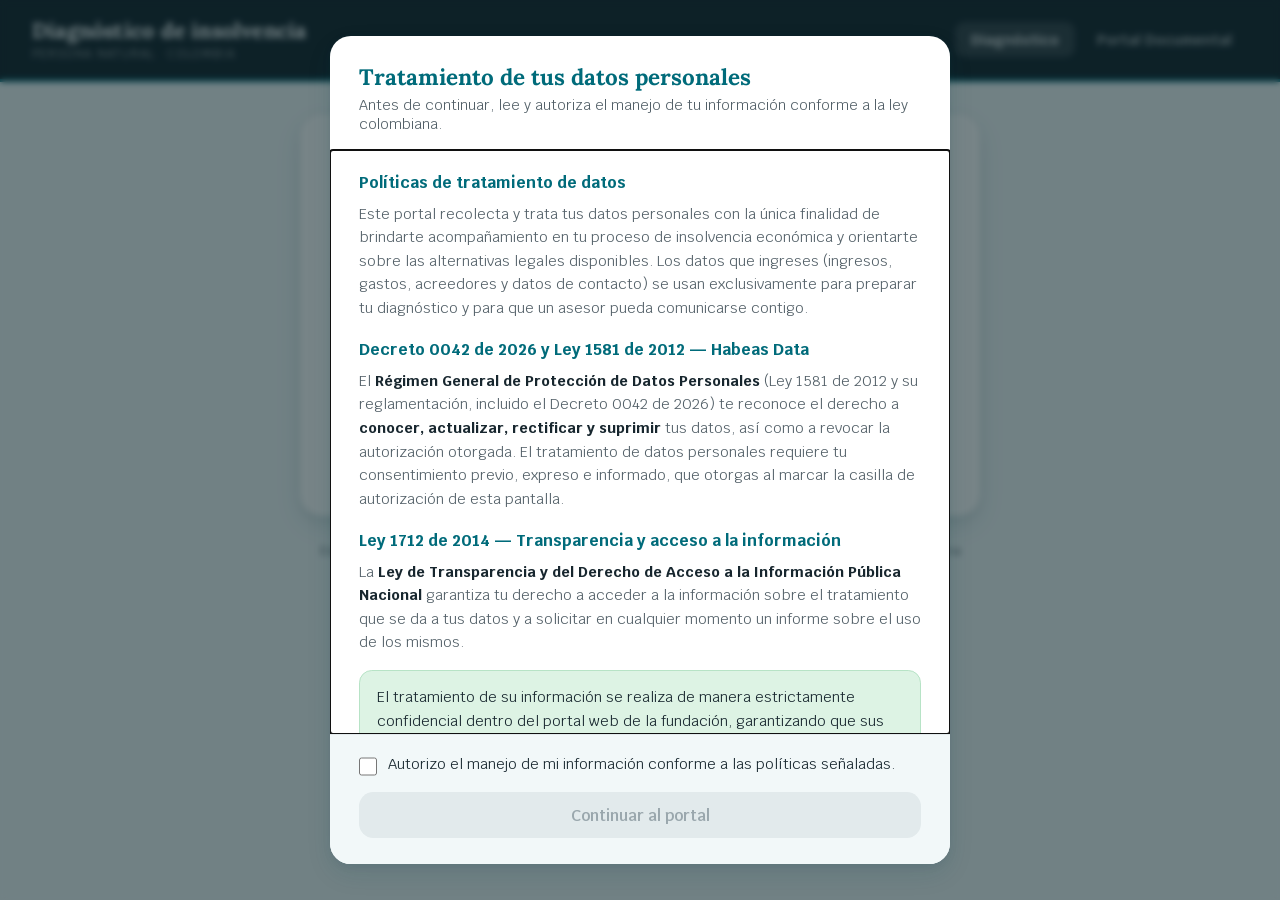
==== commit 0e2feb30: "Descarga por archivo, identidad neutra y diseno mas sobrio - Descarga por archivo: interruptor en la" ====
--- a/index.html
+++ b/index.html
@@ -3,7 +3,7 @@
 <head>
     <meta charset="UTF-8">
     <meta name="viewport" content="width=device-width, initial-scale=1.0">
-    <title>Fundación MASCaribe</title>
+    <title>Diagnóstico de insolvencia</title>
     <meta http-equiv="refresh" content="0; url=portal/diagnostico.html">
     <link rel="canonical" href="portal/diagnostico.html">
 </head>
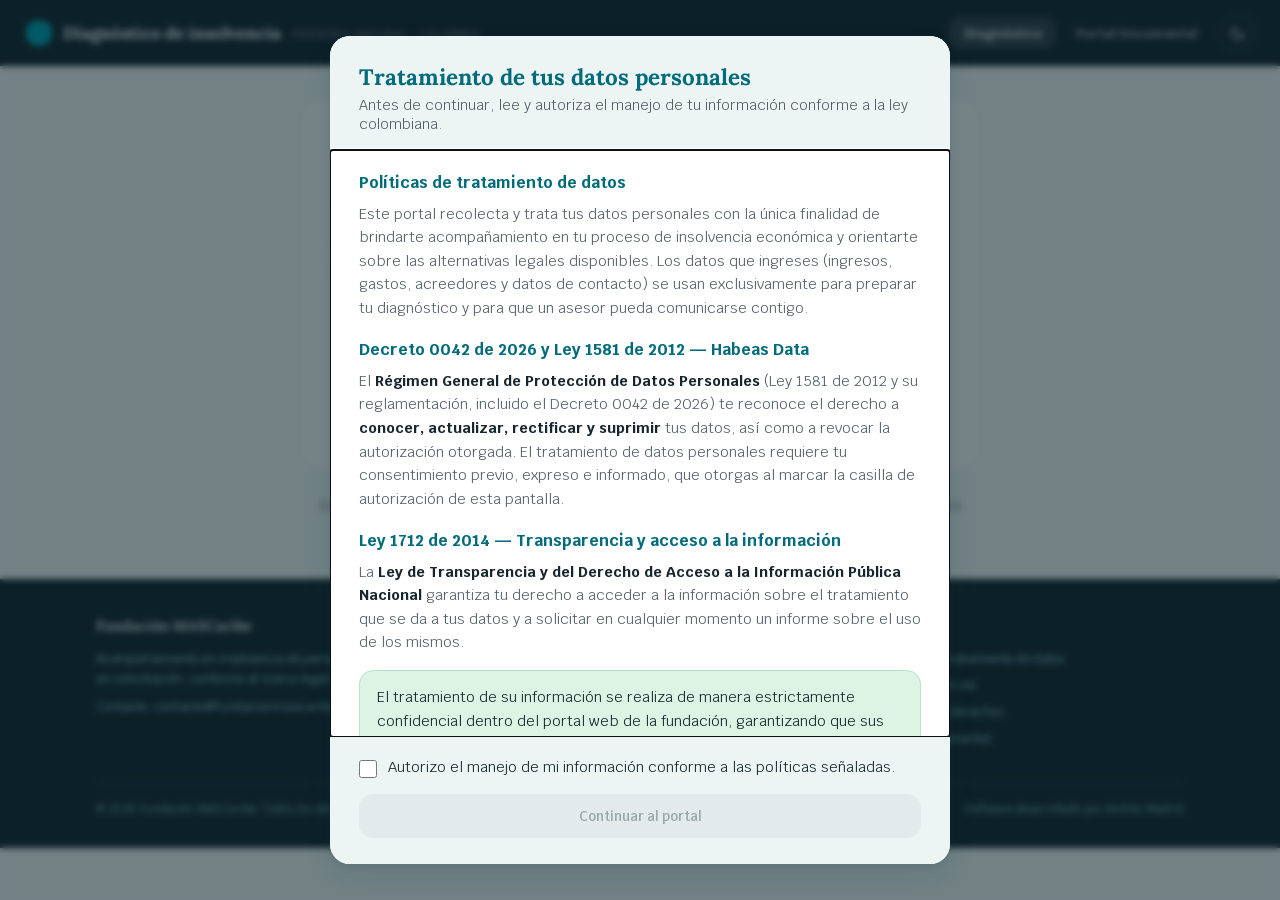
==== commit 50c6f5db: "Una subida colgada ya no congela el lote, y se puede cancelar Subiendo 21 documentos, la barra se qu" ====
--- a/index.html
+++ b/index.html
@@ -3,6 +3,7 @@
 <head>
     <meta charset="UTF-8">
     <meta name="viewport" content="width=device-width, initial-scale=1.0">
+    <link rel="icon" href="data:image/svg+xml,%3Csvg xmlns='http://www.w3.org/2000/svg' viewBox='0 0 32 32'%3E%3Crect width='32' height='32' rx='7' fill='%2300A1B8'/%3E%3Cpath d='M7 10.5a1.5 1.5 0 0 1 1.5-1.5h4l2 2.5h9a1.5 1.5 0 0 1 1.5 1.5v9A1.5 1.5 0 0 1 23.5 23h-15A1.5 1.5 0 0 1 7 21.5z' fill='none' stroke='white' stroke-width='2' stroke-linejoin='round'/%3E%3Cpath d='M12 16.5h8M12 19.5h5' stroke='white' stroke-width='1.8' stroke-linecap='round'/%3E%3C/svg%3E">
     <title>Diagnóstico de insolvencia</title>
     <meta http-equiv="refresh" content="0; url=portal/diagnostico.html">
     <link rel="canonical" href="portal/diagnostico.html">
